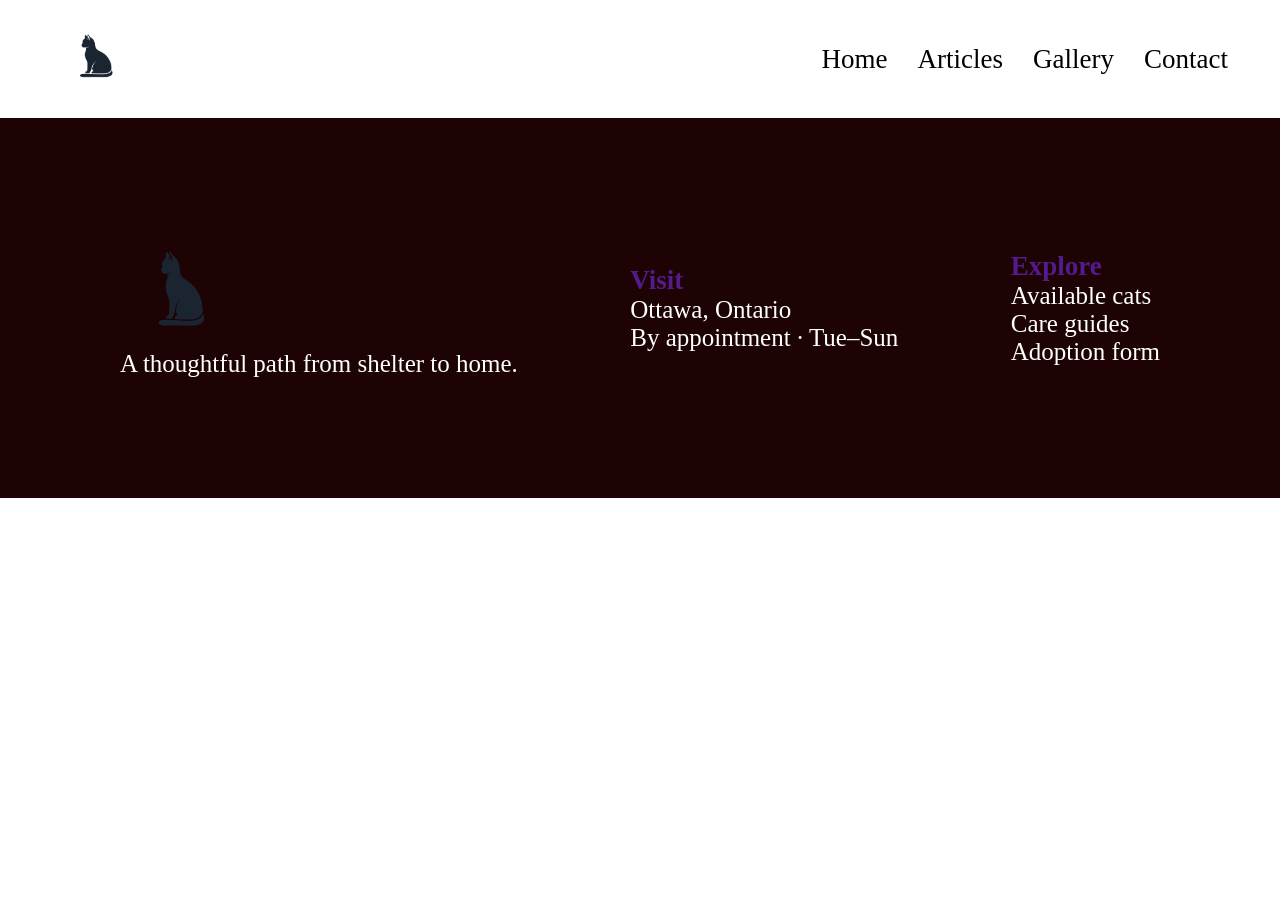
==== pages/about.html @ 8eac540b "Add adoption landing sections and shared pages" ====
<!doctype html>
<html lang="en">
  <head>
    <meta charset="UTF-8" />
    <meta name="viewport" content="width=device-width, initial-scale=1.0" />
    <link rel="stylesheet" href="../styles/style.css" />
    <title>Document</title>
  </head>
  <body>
    <header class="header">
      <div class="container">
        <nav class="navbar">
          <a href="index.html" class="nav-logo">
            <img src="../images/cat-logo.webp" alt="" />
          </a>
          <ul class="nav-links">
            <li><a href="../index.html">Home</a></li>
            <li><a href="./articles.html">Articles</a></li>
            <li><a href="./gallery.html">Gallery</a></li>
            <li><a href="./contacts.html">Contact</a></li>
            
          </ul>
        </nav>
      </div>
    </header>

    <section class="footer">
      <footer>
        <div class="cat-haven-l">
          <a href=""><img src="../images/cat-logo.webp" alt="" /></a>
          <p>A thoughtful path from shelter to home.</p>
        </div>
        <div class="visit">
          <a href="">Visit</a>
          <p>
            <span><img src="" alt="" /></span>Ottawa, Ontario <br />

            By appointment · Tue–Sun
          </p>
        </div>
        <div class="explore">
          <a href="">Explore</a>
          <p>
            Available cats <br />
            Care guides <br />
            Adoption form
          </p>
        </div>
      </footer>
    </section>
  </body>
</html>
---- styles/style.css ----
* {
  padding: 0;
  margin: 0;
}

.header {
  padding: 12px;
}
.header .navbar {
  display: flex;
  padding: 15px 40px;
  justify-content: space-between;
  align-items: center;
}
.header .navbar .nav-logo img {
  height: 60px;
  width: auto;
}
.header .navbar .nav-links {
  display: flex;
  justify-content: end;
  gap: 30px;
  list-style: none;
}
.header .navbar .nav-links a {
  text-decoration: none;
  font-size: 27px;
  color: black;
}
.header .navbar .nav-links a:hover {
  color: rgb(199, 185, 165);
}

.main-picture {
  height: 500px;
}
.main-picture img {
  display: block;
  margin: 0 auto;
  max-width: 100%;
  width: 100%;
  height: 100%;
  -o-object-fit: cover;
     object-fit: cover;
  -o-object-position: 40% 30%;
     object-position: 40% 30%;
}

.text-main {
  padding: 100px 100px 300px 100px;
  text-align: center;
}
.text-main h2 {
  font-weight: 700;
  font-size: 80px;
  padding: 20px;
}
.text-main p {
  font-size: 25px;
}

.picture-of-cats {
  background-color: gray;
  padding: 100px;
  display: flex;
  justify-content: center;
}
.picture-of-cats .pic-column {
  -moz-columns: 3;
       columns: 3;
  -moz-column-gap: 100px;
       column-gap: 100px;
}
.picture-of-cats .pic-column .col-mid {
  transform: translateY(30px);
}
.picture-of-cats .pic-column .col-down {
  transform: translateY(60px);
}
.picture-of-cats .pic-column .col {
  font-size: 26px;
  width: 400px;
  padding: 30px;
  border-radius: 16px;
  background-color: antiquewhite;
}
.picture-of-cats .pic-column .col:hover {
  transform: translateY(-12px);
  transition: 0.8ms;
}
.picture-of-cats .pic-column .col img {
  width: 400px;
  height: 450px;
  -o-object-fit: cover;
     object-fit: cover;
  display: block;
}
.picture-of-cats .pic-column .col p {
  text-align: center;
}

.text-adoption {
  text-align: center;
  font-size: 80px;
  padding: 100px 100px 200px 100px;
}

.adoptionPoint {
  -moz-columns: 3;
       columns: 3;
  -moz-column-gap: 100px;
       column-gap: 100px;
  align-content: center;
  padding: 100px;
  display: flex;
  justify-content: center;
  gap: 30px;
}
.adoptionPoint .col {
  width: 400px;
  padding: 60px;
}
.adoptionPoint .col .icon-ad {
  padding: 20px;
  margin: 20px;
}
.adoptionPoint .col .icon-ad img {
  height: 80px;
  width: 80px;
}
.adoptionPoint .col {
  font-size: 26px;
  text-align: center;
}
.adoptionPoint .col .button {
  margin: 30px;
  padding: 16px 24px 16px 24px;
  font-size: 26px;
  font-weight: 500;
  border-radius: 16px;
  background-color: white;
}

.bannerApplication .banner-form {
  display: flex;
  align-items: center;
  justify-content: space-between;
  padding: 130px;
  margin: 0 160px 160px 160px;
  border: solid 1px black;
  border-radius: 16px;
  background-color: bisque;
}
.bannerApplication .banner-form .banner-text p {
  color: rgb(105, 105, 67);
  font-weight: 600;
  font-size: 24px;
}
.bannerApplication .banner-form .banner-text h2 {
  font-size: 90px;
  font-weight: 900;
}
.bannerApplication .banner-form .banner-button {
  font-size: 26px;
  padding: 16px 24px 16px 24px;
  border-radius: 36px;
  font-weight: 400;
  background-color: white;
}

.footer {
  background-color: rgb(29, 3, 3);
  padding: 120px;
}
.footer footer {
  text-align: start;
  display: flex;
  align-items: center;
  justify-content: space-between;
  color: white;
  font-size: 25px;
}
.footer footer a {
  text-decoration: none;
  font-size: 27px;
  font-weight: 800;
}
.footer footer .cat-haven-l img {
  height: 105px;
  width: 125px;
}/*# sourceMappingURL=style.css.map */
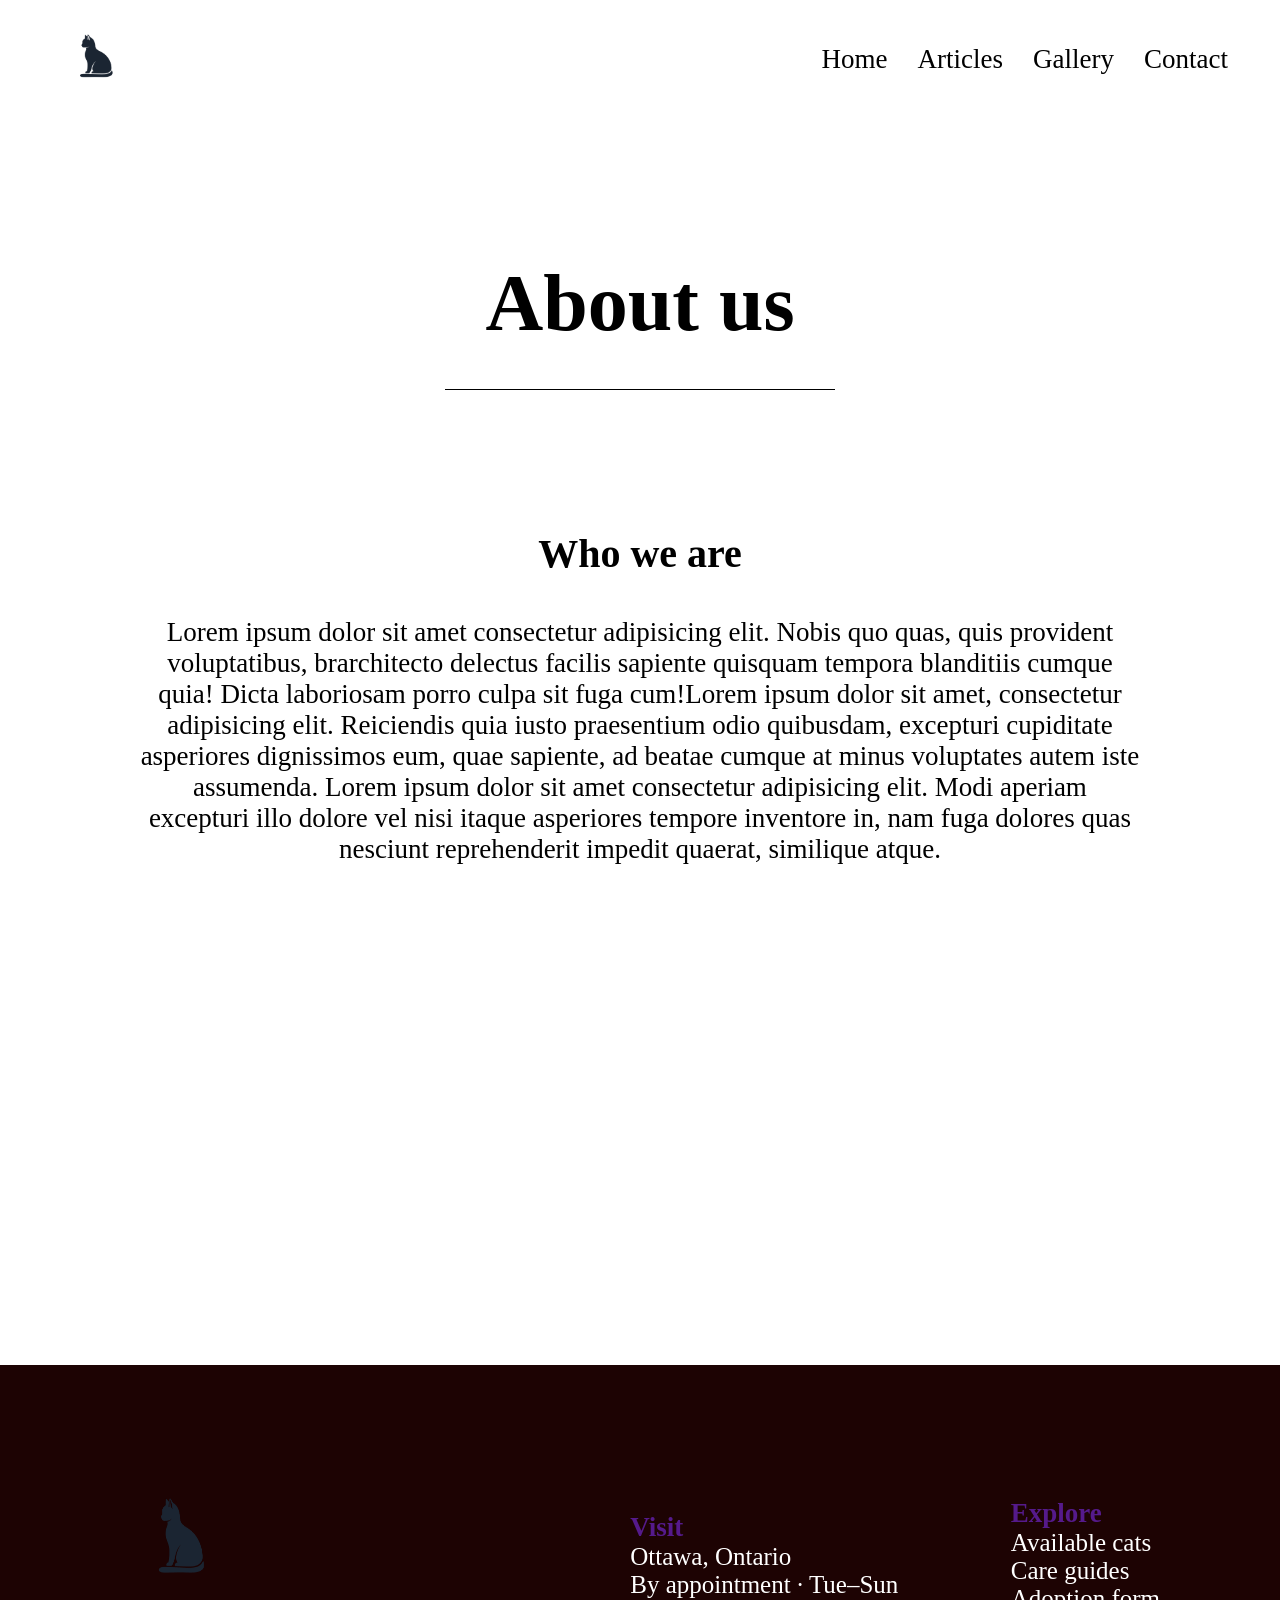
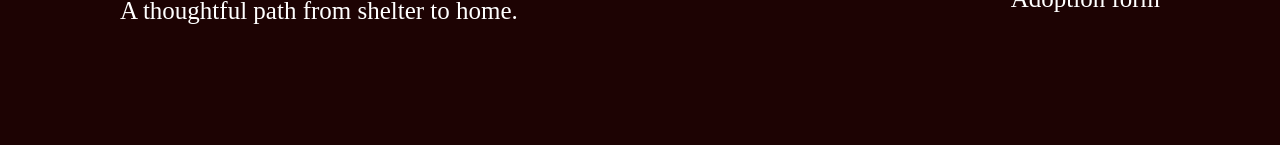
==== commit 72b2b8f4: "Add About page markup and styles reflect the new styles." ====
--- a/pages/about.html
+++ b/pages/about.html
@@ -23,7 +23,18 @@
         </nav>
       </div>
     </header>
-
+    <div class="container">
+      <section class="text-about">
+        <h2>About us</h2>
+      </section>
+      <section class="about-title">
+        <!-- <div class="little-description-A">Lorem ipsum dolor sit, amet consectetur adipisicing elit. Quidem libero fugit sint laudantium sequi quasi</div> -->
+        <h2>Who we are</h2>
+        <p> Lorem ipsum dolor sit amet consectetur adipisicing elit.  Nobis quo quas, quis provident voluptatibus, brarchitecto delectus facilis sapiente quisquam tempora blanditiis cumque quia!  Dicta laboriosam porro culpa sit fuga cum!Lorem ipsum dolor sit amet, consectetur adipisicing elit. Reiciendis quia iusto praesentium odio quibusdam, excepturi cupiditate asperiores dignissimos eum, 
+           quae sapiente, ad beatae cumque at minus voluptates autem iste assumenda. Lorem ipsum dolor sit amet consectetur adipisicing elit. Modi aperiam excepturi illo dolore vel nisi itaque asperiores tempore inventore in, nam fuga dolores quas nesciunt reprehenderit impedit quaerat, similique atque.
+          </p>
+      </section>
+    </div>
     <section class="footer">
       <footer>
         <div class="cat-haven-l">
--- a/styles/style.css
+++ b/styles/style.css
@@ -188,4 +188,40 @@
 .footer footer .cat-haven-l img {
   height: 105px;
   width: 125px;
+}
+
+.text-about {
+  display: flex;
+  justify-content: center;
+  padding: 100px;
+}
+.text-about h2 {
+  padding: 40px;
+  font-size: 80px;
+  text-align: center;
+  border-bottom: solid 1px black;
+}
+
+.about-title {
+  word-wrap: break-word;
+  display: flex;
+  text-align: center;
+  flex-direction: column;
+  align-items: center;
+  padding-bottom: 500px;
+}
+.about-title .little-description-A {
+  padding: 100px;
+  font-weight: 600;
+  font-size: 26px;
+  color: rgb(169, 169, 214);
+}
+.about-title h2 {
+  text-align: center;
+  padding: 40px;
+  font-size: 40px;
+}
+.about-title p {
+  font-size: 27px;
+  width: 1000px;
 }/*# sourceMappingURL=style.css.map */
